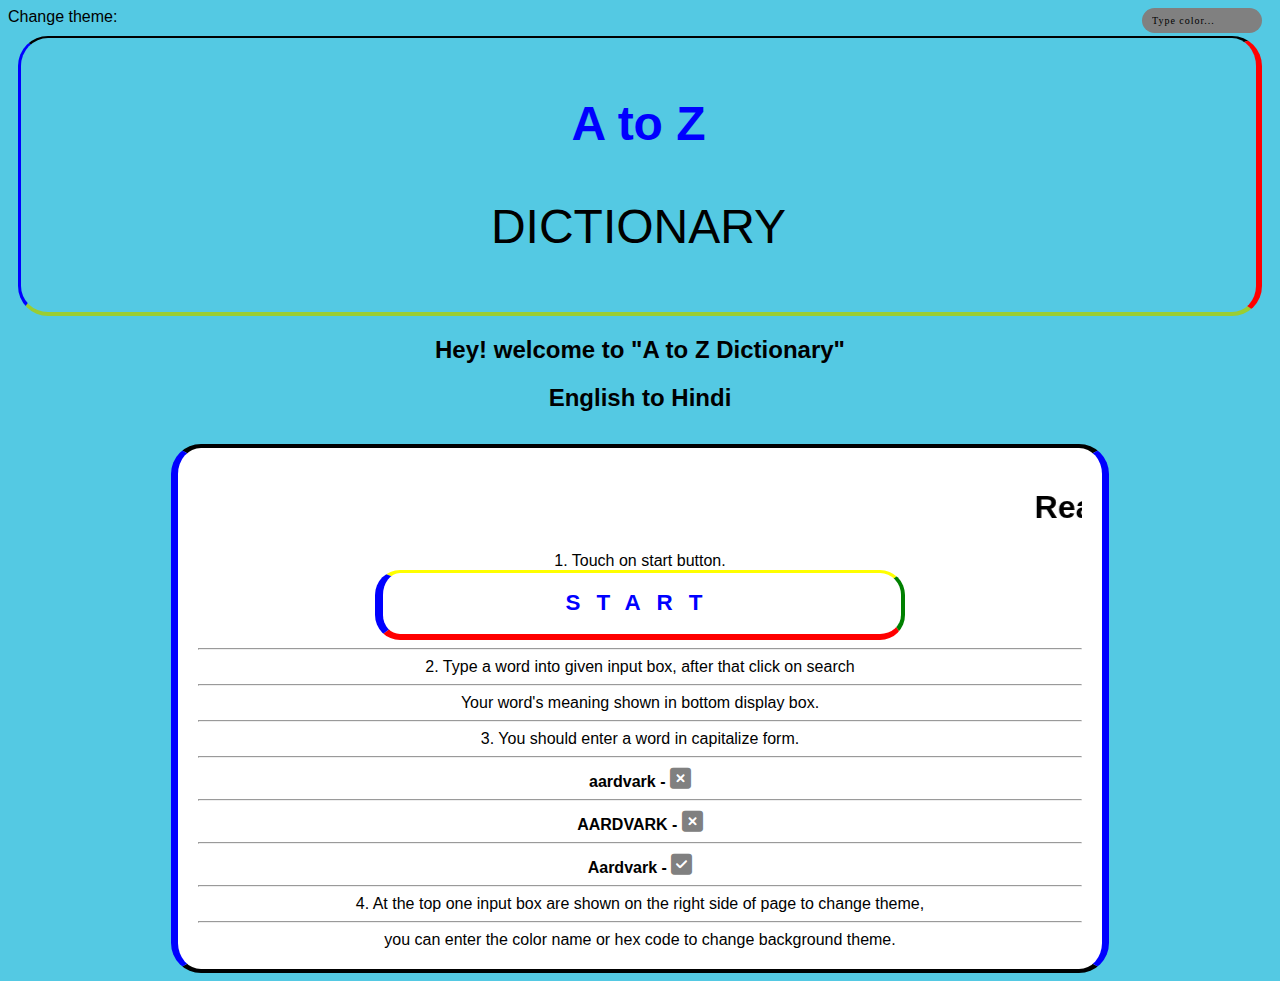
==== index.html @ e159e1d9 "Add files via upload" ====
<!DOCTYPE html>
<html lang="en">
<head>
    <meta charset="UTF-8">
    <meta name="viewport" content="width=device-width, initial-scale=1.0">
    <title>Document</title>
    <link rel="stylesheet" href="https://cdnjs.cloudflare.com/ajax/libs/font-awesome/6.5.1/css/all.min.css">
    <style>
        body {
    font-family: Arial, sans-serif;
    background: #54c9e3;
    
}
p:first-child{
    color: blue;
    font-weight: bold;
}

        #box1{
            text-align: center;
            padding: 10px;
            margin: 10px;
            border-left:3px solid blue ;
            border-right:6px solid red;
            border-top:2px solid black;
            border-bottom:4px solid yellowgreen;
            border-radius: 30px;
          height: 40%;
          background-color: #54c9e3;
        }

        #box1 p{
            font-size: 3rem;
        }
        #rule{
            width: 70%;
            margin-top: 2rem;
            padding: 20px;
            background-color: white;
            border-left: 7px solid blue;
            border-right: 7px solid blue;
            border-bottom: 4px solid black;
            border-top:4px solid black ;
            border-radius: 30px;
        }
        li{
            list-style: none;
            font-size: 1rem;
        }
        a button{
            height: 70px;
            width: 60%;
            font-size: 1.4rem;
            font-weight: 900;
            border-left: 8px solid blue;
            border-right: 4px solid green;
            border-bottom: 6px solid red;
            border-top:3px solid yellow ;
            border-radius: 25px;
            background: white;
            color: blue;
            letter-spacing: 1rem;
        }
    #colorChange{
    height: 5px;
    width: 100px;
    font-size: x-small;
    border: none;
    outline: none;
    background: grey;
    float: right;
    color: white;
    letter-spacing: 1px;
    font-family: cursive;
}
input[type="text"] {
    padding: 10px;
    width: 60%;
    margin-right: 10px;  
    outline: none;
    border: 1px black solid;
    height: 50px;
    font-size: 25px;
    border-radius: 20px;
}
input:focus{
    border-radius: 20px;
    background-color: antiquewhite;
}

::placeholder{
    color: #000;
    font-family: cursive;
}
i{
    font-size: 1.5rem;
    color: grey;
}
.i{
    font-weight: bold;
    
}
    </style>
</head>
<body id="bodyColor">
    Change theme: <input type="text" name="" id="colorChange" onkeyup="colorChage()" placeholder="Type color...">
    <center>
    <div id="box1">
    <p id="p">A to Z</p>
    <p id="pp"> DICTIONARY</p>  
    </div>
    <h2>Hey! welcome to "A to Z Dictionary" </h2>
    <h2>English to Hindi </h2>

   
    <div id="rule">
       <marquee  direction="left"> <h1>Read this Documentation</h1></marquee>
        <li>1. Touch on start button.</li>
        <a href="start.html"><button>START</button></a>
        <hr>

    <li>2. Type a word into given input box, after that click on search </li>
    <hr>
    <li> Your word's meaning shown in bottom display box.</li>
    <hr>
    <li>3. You should enter a word in capitalize form. </li>
    <hr>
     <li class="i"> aardvark - <i class="fa-solid fa-square-xmark"></i></li>
     <hr>
     <li class="i"> AARDVARK - <i class="fa-solid fa-square-xmark"></i></li>
     <hr>
     <li class="i">Aardvark - <i class="fa-solid fa-square-check"></i></li>
    <hr>
    <li>4. At the top one input box are shown on the right side of page to change theme, </li>
    <hr>
    <li> you can enter the color name or hex code to change background theme.</li>
    </div>
    </center>
    <script>
         function colorChage(){
    var color = document.getElementById('colorChange').value;
    document.getElementById("bodyColor").style.background=color;
    }
 
    </script>
</body>
</html>
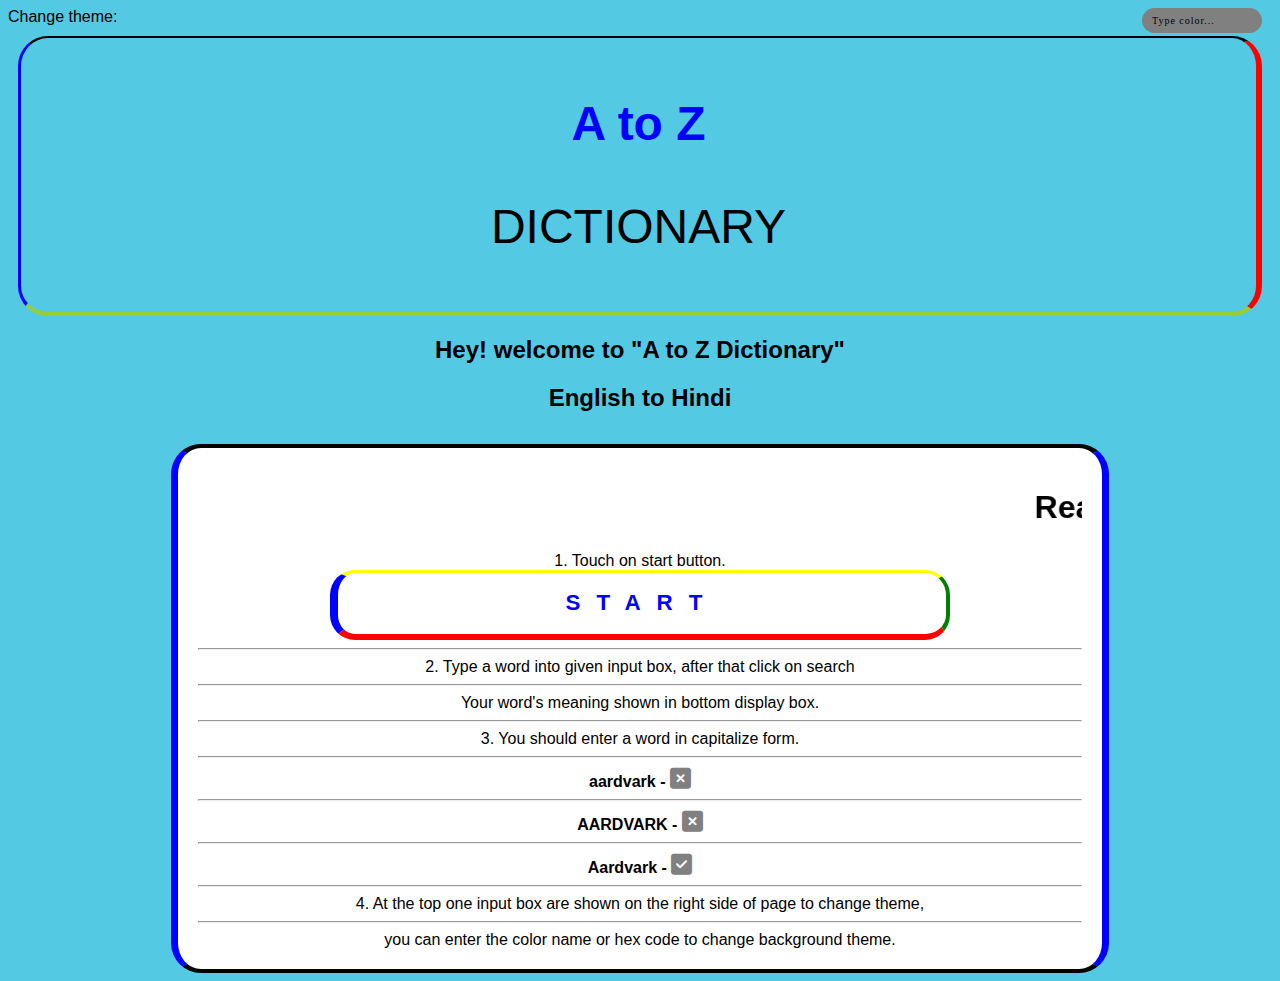
==== commit 331d5edb: "Update index.html" ====
--- a/index.html
+++ b/index.html
@@ -49,7 +49,7 @@
         }
         a button{
             height: 70px;
-            width: 60%;
+            width: 70%;
             font-size: 1.4rem;
             font-weight: 900;
             border-left: 8px solid blue;
@@ -144,4 +144,4 @@
  
     </script>
 </body>
-</html>+</html>
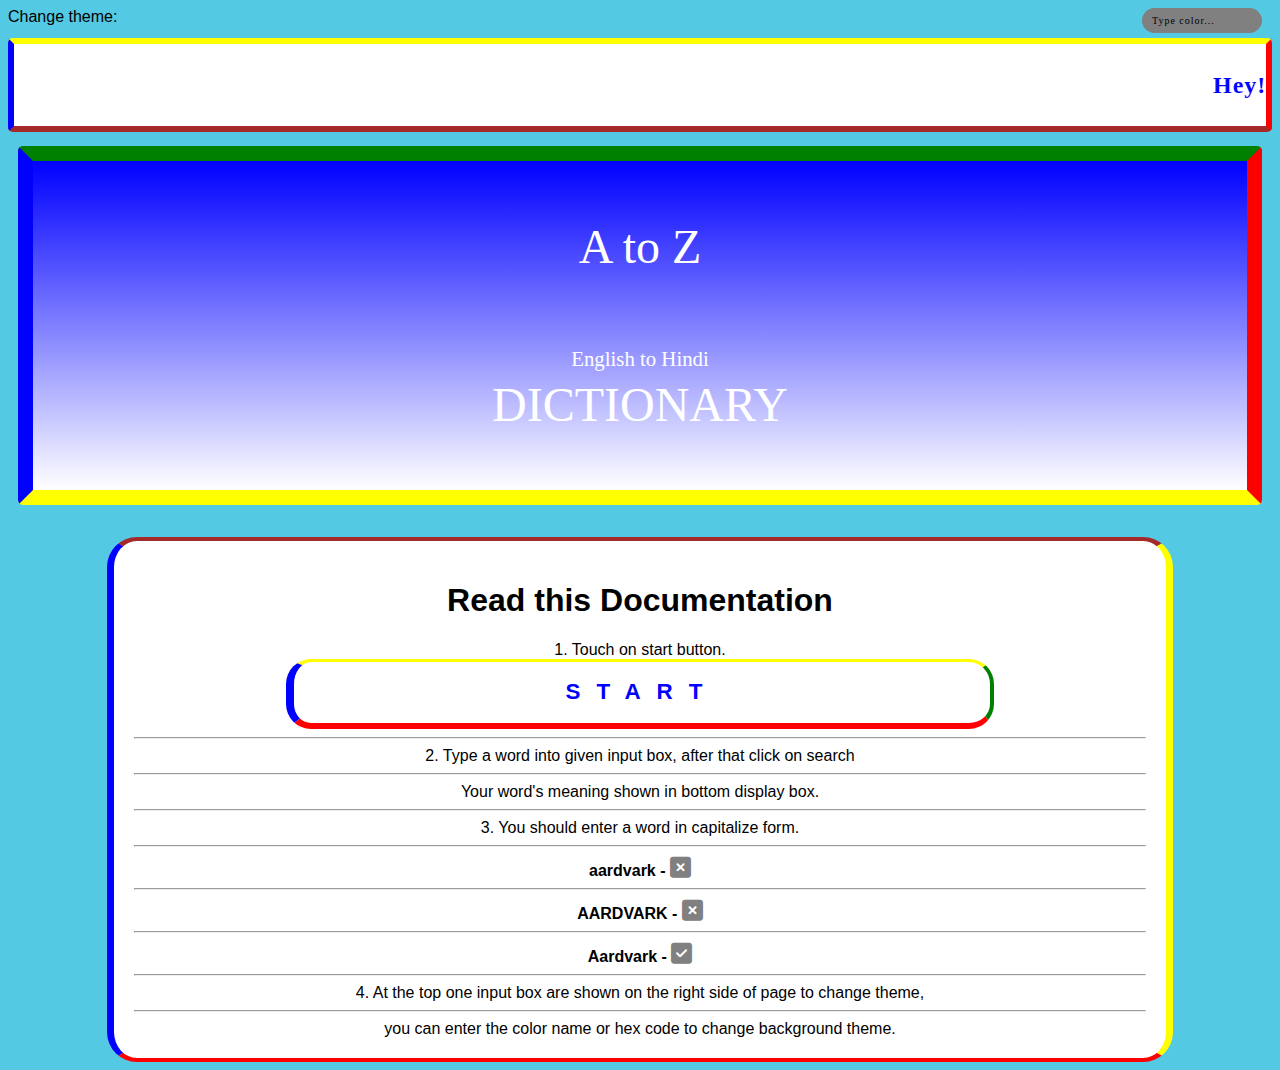
==== commit c6cfcbfc: "Update index.html" ====
--- a/index.html
+++ b/index.html
@@ -11,36 +11,32 @@
     background: #54c9e3;
     
 }
-p:first-child{
-    color: blue;
-    font-weight: bold;
-}
-
-        #box1{
+ #box1{
             text-align: center;
             padding: 10px;
             margin: 10px;
-            border-left:3px solid blue ;
-            border-right:6px solid red;
-            border-top:2px solid black;
-            border-bottom:4px solid yellowgreen;
-            border-radius: 30px;
+            border-left:15px solid blue ;
+            border-right:15px solid red;
+            border-top:15px solid green;
+            border-bottom:15px solid yellow;
+          border-radius: 5px;
           height: 40%;
-          background-color: #54c9e3;
+          background: linear-gradient(blue,white);
         }
 
         #box1 p{
             font-size: 3rem;
+            color: white;
         }
         #rule{
-            width: 70%;
+            width: 80%;
             margin-top: 2rem;
             padding: 20px;
             background-color: white;
             border-left: 7px solid blue;
-            border-right: 7px solid blue;
-            border-bottom: 4px solid black;
-            border-top:4px solid black ;
+            border-right: 7px solid yellow;
+            border-bottom: 4px solid red;
+            border-top:4px solid brown;
             border-radius: 30px;
         }
         li{
@@ -60,6 +56,11 @@
             background: white;
             color: blue;
             letter-spacing: 1rem;
+        }
+        button:hover{
+            cursor: pointer;
+            background-color: #07f6f8;
+            color: #201;
         }
     #colorChange{
     height: 5px;
@@ -100,21 +101,44 @@
     font-weight: bold;
     
 }
+p{
+    font-family: cursive;
+}
+span{
+    font-size: 1.3rem;
+}
+marquee {
+    background-color: white;
+    
+    text-align: center;
+    padding: 7px;
+    margin-top: 5px;
+    border-radius: 5px;
+    font-family: cursive;
+    letter-spacing: 1px;
+    border-left:6px solid blue ;
+    border-right:6px solid red;
+    border-top:6px solid yellow;
+    border-bottom:6px solid brown;
+}
     </style>
 </head>
-<body id="bodyColor">
-    Change theme: <input type="text" name="" id="colorChange" onkeyup="colorChage()" placeholder="Type color...">
+<body id="bodyColor" >
+   
+    Change theme:  <input type="text" name="" id="colorChange" onkeyup="colorChage()" placeholder="Type color...">
     <center>
+      <marquee behaveior="smooth" direction="left">  <h2 style="color: blue;">Hey! welcome to 💐💐💐💐 Hey! welcome to 💐💐💐💐 Hey! welcome to Hey! welcome to 💐💐💐💐 Hey! welcome to 💐💐💐💐 Hey! welcome to Hey! welcome to 💐💐💐💐 Hey! welcome to 💐💐💐💐 Hey! welcome to Hey! welcome to 💐💐💐💐 Hey! welcome to 💐💐💐💐 Hey! welcome to Hey! welcome to 💐💐💐💐 Hey! welcome to 💐💐💐💐 Hey! welcome to</h2> </marquee>
     <div id="box1">
-    <p id="p">A to Z</p>
-    <p id="pp"> DICTIONARY</p>  
+    <p>A to Z</p>
+    
+    <p>
+        <span>English to Hindi</span>
+        <br>
+        DICTIONARY</p>  
     </div>
-    <h2>Hey! welcome to "A to Z Dictionary" </h2>
-    <h2>English to Hindi </h2>
 
-   
     <div id="rule">
-       <marquee  direction="left"> <h1>Read this Documentation</h1></marquee>
+        <h1>Read this Documentation</h1>
         <li>1. Touch on start button.</li>
         <a href="start.html"><button>START</button></a>
         <hr>
@@ -140,6 +164,7 @@
          function colorChage(){
     var color = document.getElementById('colorChange').value;
     document.getElementById("bodyColor").style.background=color;
+
     }
  
     </script>
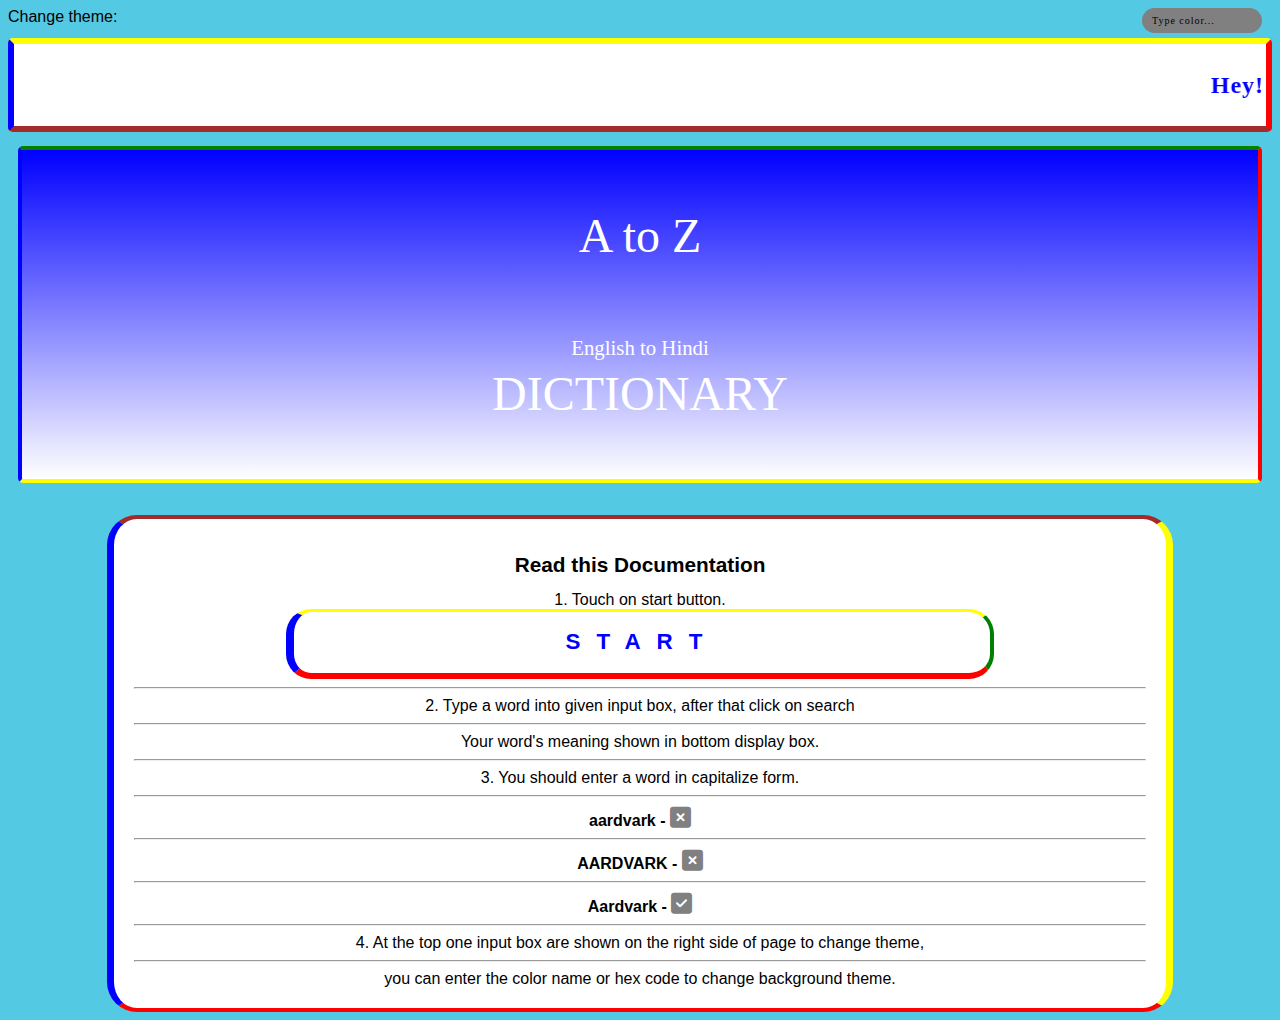
==== commit 4f3754f7: "Update index.html" ====
--- a/index.html
+++ b/index.html
@@ -15,10 +15,10 @@
             text-align: center;
             padding: 10px;
             margin: 10px;
-            border-left:15px solid blue ;
-            border-right:15px solid red;
-            border-top:15px solid green;
-            border-bottom:15px solid yellow;
+            border-left:4px solid blue ;
+            border-right:4px solid red;
+            border-top:4px solid green;
+            border-bottom:4px solid yellow;
           border-radius: 5px;
           height: 40%;
           background: linear-gradient(blue,white);
@@ -61,6 +61,9 @@
             cursor: pointer;
             background-color: #07f6f8;
             color: #201;
+        }
+        h1{
+            font-size: 1.3rem;
         }
     #colorChange{
     height: 5px;
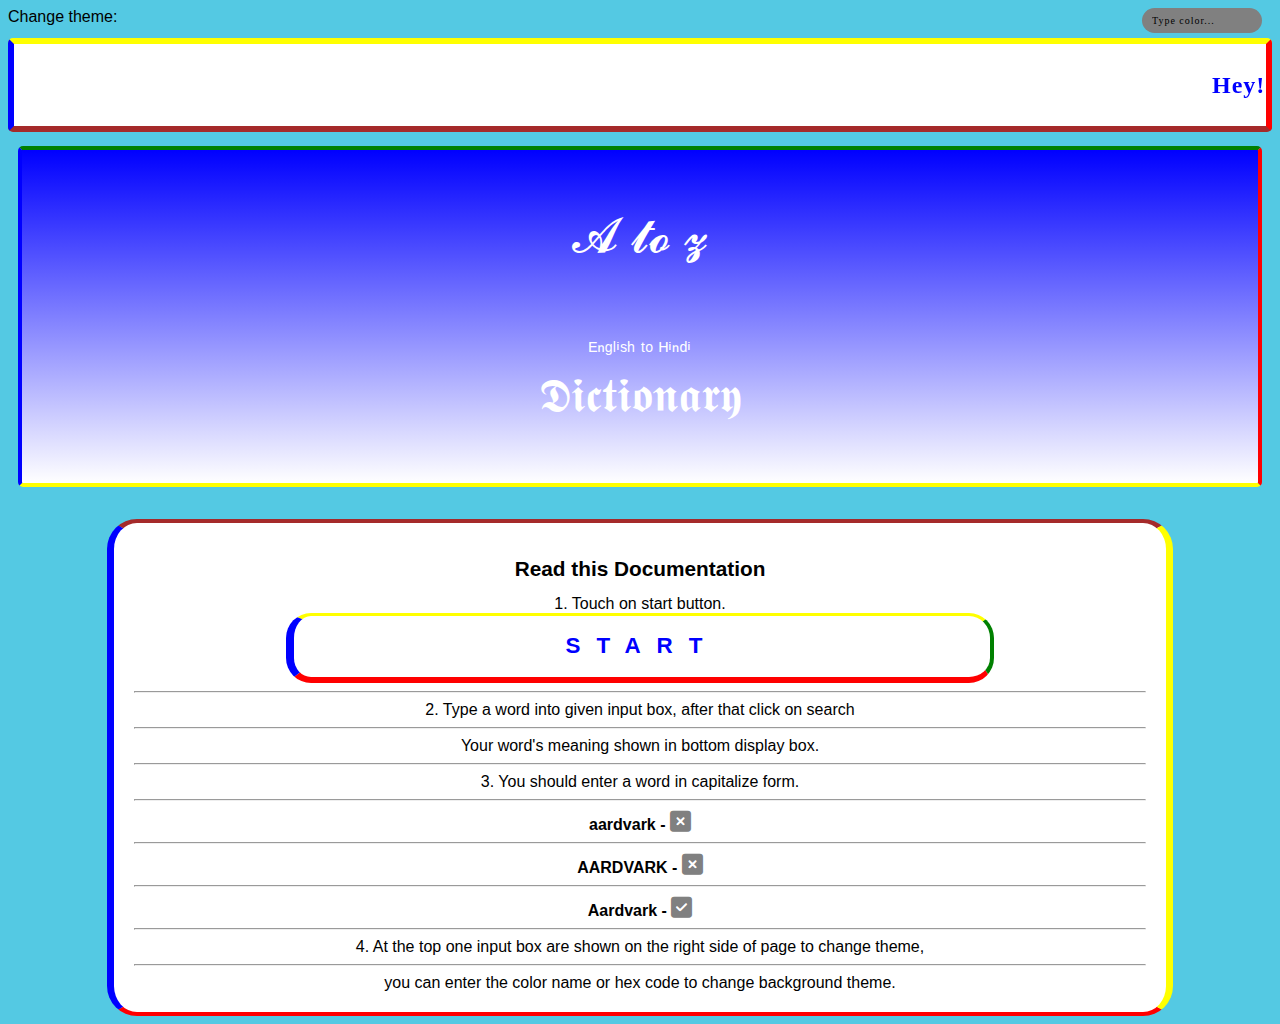
==== commit 8ba53f7b: "Update index.html" ====
--- a/index.html
+++ b/index.html
@@ -105,7 +105,7 @@
     
 }
 p{
-    font-family: cursive;
+    
 }
 span{
     font-size: 1.3rem;
@@ -132,12 +132,12 @@
     <center>
       <marquee behaveior="smooth" direction="left">  <h2 style="color: blue;">Hey! welcome to 💐💐💐💐 Hey! welcome to 💐💐💐💐 Hey! welcome to Hey! welcome to 💐💐💐💐 Hey! welcome to 💐💐💐💐 Hey! welcome to Hey! welcome to 💐💐💐💐 Hey! welcome to 💐💐💐💐 Hey! welcome to Hey! welcome to 💐💐💐💐 Hey! welcome to 💐💐💐💐 Hey! welcome to Hey! welcome to 💐💐💐💐 Hey! welcome to 💐💐💐💐 Hey! welcome to</h2> </marquee>
     <div id="box1">
-    <p>A to Z</p>
+    <p>𝓐 𝓽𝓸 𝔃</p>
     
     <p>
-        <span>English to Hindi</span>
+        <span>ᴱⁿᵍˡⁱˢʰ ᵗᵒ ᴴⁱⁿᵈⁱ</span>
         <br>
-        DICTIONARY</p>  
+        𝕯𝖎𝖈𝖙𝖎𝖔𝖓𝖆𝖗𝖞</p>  
     </div>
 
     <div id="rule">
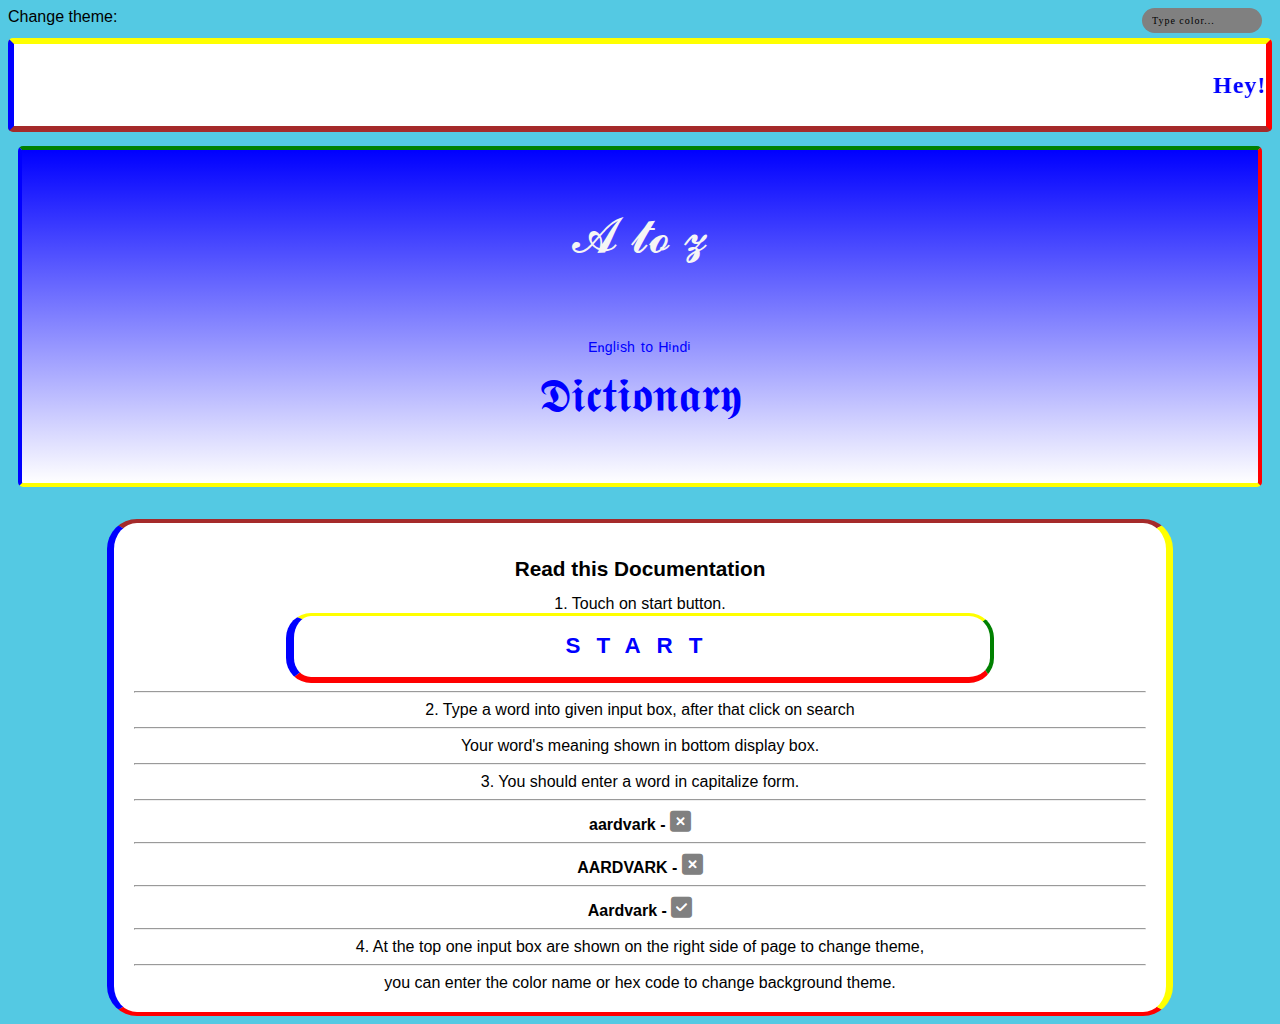
==== commit ba2415fe: "Update index.html" ====
--- a/index.html
+++ b/index.html
@@ -26,7 +26,7 @@
 
         #box1 p{
             font-size: 3rem;
-            color: white;
+            color: blue;
         }
         #rule{
             width: 80%;
@@ -105,7 +105,7 @@
     
 }
 p{
-    
+    color: blue;
 }
 span{
     font-size: 1.3rem;
@@ -132,7 +132,7 @@
     <center>
       <marquee behaveior="smooth" direction="left">  <h2 style="color: blue;">Hey! welcome to 💐💐💐💐 Hey! welcome to 💐💐💐💐 Hey! welcome to Hey! welcome to 💐💐💐💐 Hey! welcome to 💐💐💐💐 Hey! welcome to Hey! welcome to 💐💐💐💐 Hey! welcome to 💐💐💐💐 Hey! welcome to Hey! welcome to 💐💐💐💐 Hey! welcome to 💐💐💐💐 Hey! welcome to Hey! welcome to 💐💐💐💐 Hey! welcome to 💐💐💐💐 Hey! welcome to</h2> </marquee>
     <div id="box1">
-    <p>𝓐 𝓽𝓸 𝔃</p>
+    <p style="color: whitesmoke;">𝓐 𝓽𝓸 𝔃</p>
     
     <p>
         <span>ᴱⁿᵍˡⁱˢʰ ᵗᵒ ᴴⁱⁿᵈⁱ</span>
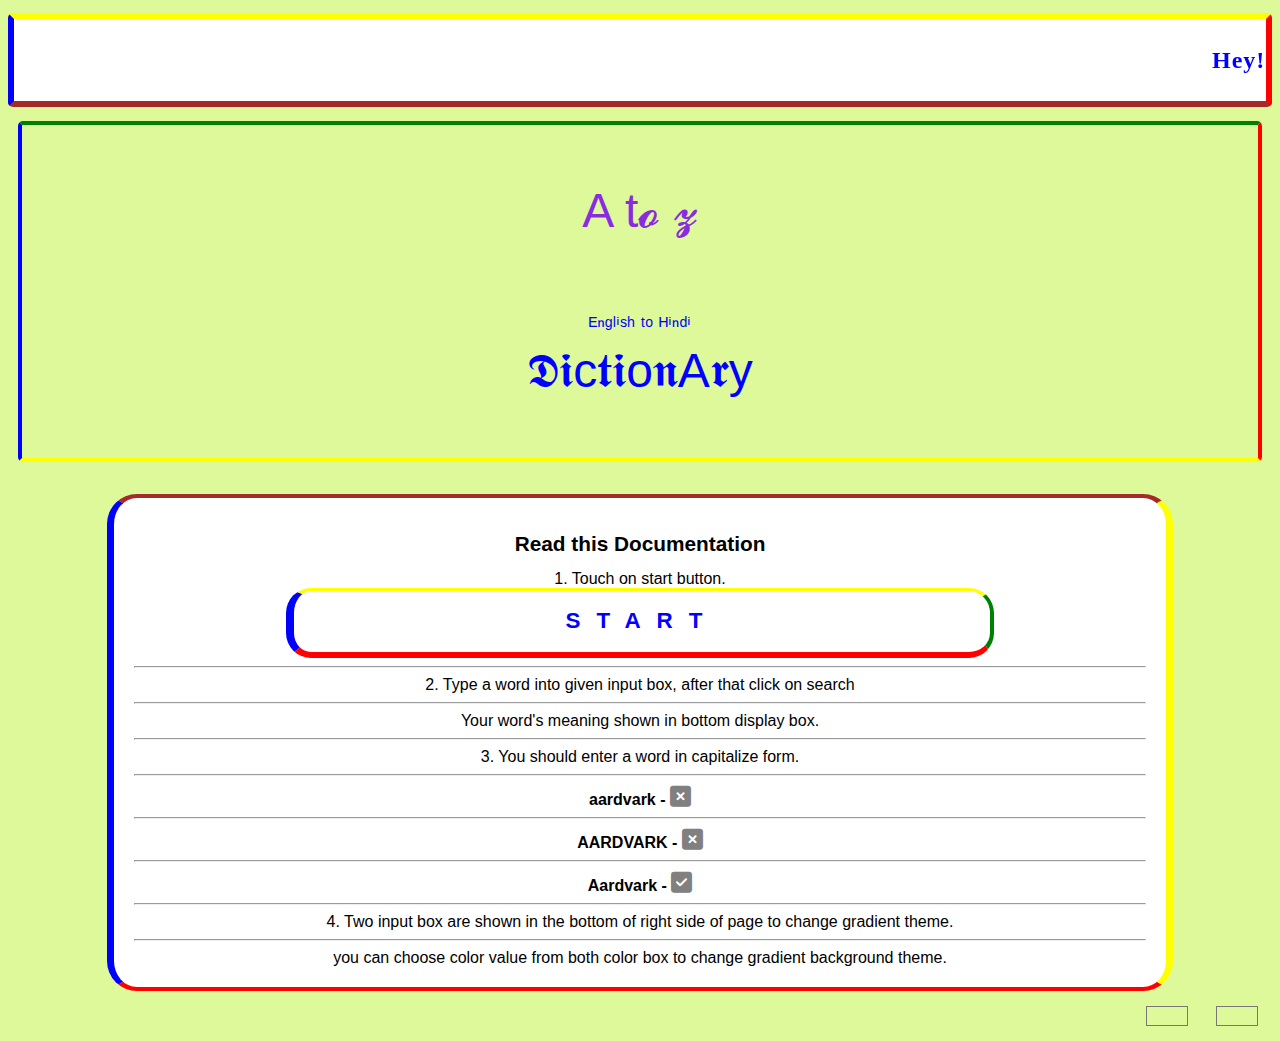
==== commit c3476ec0: "Update index.html" ====
--- a/index.html
+++ b/index.html
@@ -8,7 +8,7 @@
     <style>
         body {
     font-family: Arial, sans-serif;
-    background: #54c9e3;
+    background: #def999;
     
 }
  #box1{
@@ -21,7 +21,7 @@
             border-bottom:4px solid yellow;
           border-radius: 5px;
           height: 40%;
-          background: linear-gradient(blue,white);
+        
         }
 
         #box1 p{
@@ -124,20 +124,28 @@
     border-top:6px solid yellow;
     border-bottom:6px solid brown;
 }
+.color1, .color2{
+    border: none;
+    outline: none;
+    float: right;
+    margin: 10px ;
+   height: 30px;
+   background: #def999;
+}
     </style>
 </head>
-<body id="bodyColor" >
+<body id="gradient" >
    
-    Change theme:  <input type="text" name="" id="colorChange" onkeyup="colorChage()" placeholder="Type color...">
     <center>
       <marquee behaveior="smooth" direction="left">  <h2 style="color: blue;">Hey! welcome to 💐💐💐💐 Hey! welcome to 💐💐💐💐 Hey! welcome to Hey! welcome to 💐💐💐💐 Hey! welcome to 💐💐💐💐 Hey! welcome to Hey! welcome to 💐💐💐💐 Hey! welcome to 💐💐💐💐 Hey! welcome to Hey! welcome to 💐💐💐💐 Hey! welcome to 💐💐💐💐 Hey! welcome to Hey! welcome to 💐💐💐💐 Hey! welcome to 💐💐💐💐 Hey! welcome to</h2> </marquee>
+    
     <div id="box1">
-    <p style="color: whitesmoke;">𝓐 𝓽𝓸 𝔃</p>
+    <p style="color: blueviolet;">A t𝓸 𝔃</p>
     
     <p>
         <span>ᴱⁿᵍˡⁱˢʰ ᵗᵒ ᴴⁱⁿᵈⁱ</span>
         <br>
-        𝕯𝖎𝖈𝖙𝖎𝖔𝖓𝖆𝖗𝖞</p>  
+        𝕯𝖎c𝖙𝖎o𝖓A𝖗y</p>  
     </div>
 
     <div id="rule">
@@ -158,18 +166,25 @@
      <hr>
      <li class="i">Aardvark - <i class="fa-solid fa-square-check"></i></li>
     <hr>
-    <li>4. At the top one input box are shown on the right side of page to change theme, </li>
+    <li>4. Two input box  are shown in the bottom  of right side of page to change gradient theme.</li>
     <hr>
-    <li> you can enter the color name or hex code to change background theme.</li>
+    <li> you can choose color value from both color box to change gradient background theme.</li>
     </div>
     </center>
+
+    <input type="color" class="color1" value="#def999" >
+    <input type="color" class="color2" value="#def999" >
+
     <script>
-         function colorChage(){
-    var color = document.getElementById('colorChange').value;
-    document.getElementById("bodyColor").style.background=color;
+                var color1= document.querySelector(".color1");
+        var color2= document.querySelector(".color2");
+        var body= document.getElementById("gradient");
 
-    }
- 
+        function Gradient(){
+    body.style.background= "linear-gradient(to right, "+ color1.value + "," + color2.value + ")";
+        }
+        color1.addEventListener("input", Gradient);      
+        color2.addEventListener("input", Gradient);   
     </script>
 </body>
 </html>
